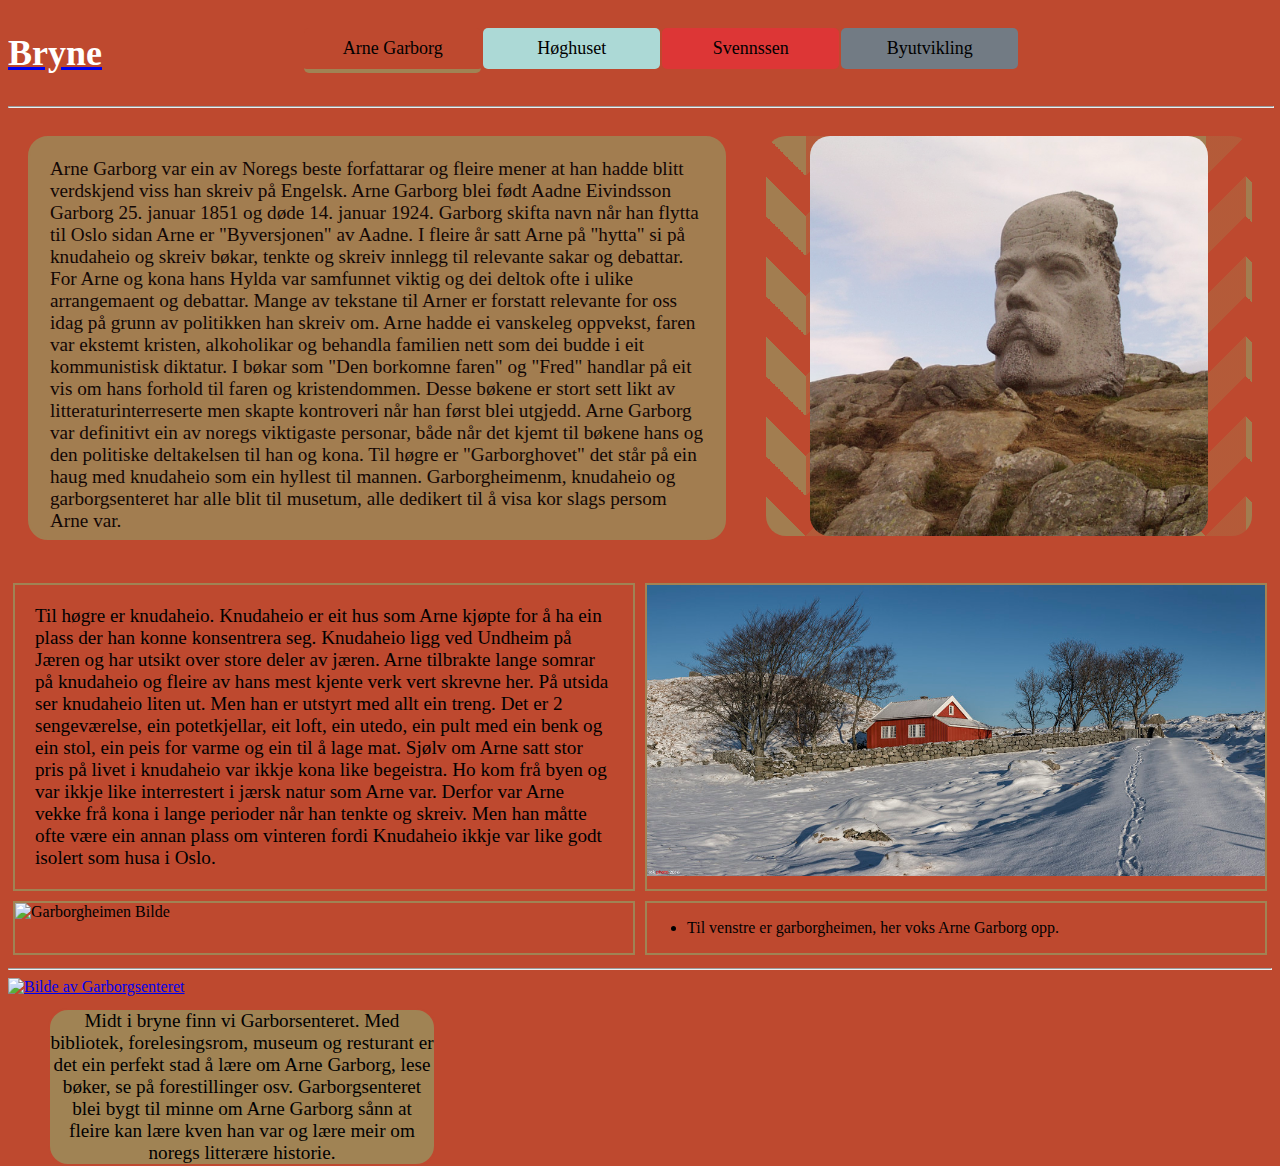
==== Undersider/ArneGarborg/ArneGarborg.html @ b82c8164 "op" ====
<!DOCTYPE html>
<html lang="no">
<head>
    <meta charset="utf-8">
    <title>Arne Garborg</title>
    <link rel="stylesheet" href="./ArneGarborg.css">
    <link rel="stylesheet" href="../../Global/global.css">
</head>
    <body>
        <div id="overskrift">
            <a href="../../index.html"><h1 style="text-align: left;">Bryne</h1></a>
            <div class="linkTilSider">
                <a href="../ArneGarborg/ArneGarborg.html">Arne Garborg</a> 
            </div>
            <div class="linkTilSider">
                <a href="../Høghuset/Vurderinger/Vurdering uke 42 til 44/Undersider/Høghuset/Høghuset.html">Høghuset</a>
            </div>
            <div class="linkTilSider">
                <a href="../Svenssen/svenssen.html">Svennssen</a>
            </div>
            <div class="linkTilSider">
                <a href="../Byutvikling/Byutvikling.html">Byutvikling</a>
            </div>
        </div>
        <hr style="width: 100%;">
        <div class="flexbox">
            <div class="flexbox"> <!-- Info om Arne Garborg og bilde av garboghodet -->
                <div class="boks garborinfo">
                    <p>Arne Garborg var ein av Noregs beste forfattarar og fleire mener at han hadde blitt verdskjend viss han skreiv på Engelsk.
                        Arne Garborg blei født Aadne Eivindsson Garborg 25. januar 1851 og døde 14. januar 1924. Garborg skifta navn når han flytta til Oslo sidan Arne er "Byversjonen" av Aadne.
                        I fleire år satt Arne på "hytta" si på knudaheio og skreiv bøkar, tenkte og skreiv innlegg til relevante sakar og debattar.
                        For Arne og kona hans Hylda var samfunnet viktig og dei deltok ofte i ulike arrangemaent og debattar. Mange av tekstane til Arner er forstatt relevante for oss idag på grunn av politikken han skreiv om.
                        Arne hadde ei vanskeleg oppvekst, faren var ekstemt kristen, alkoholikar og behandla familien nett som dei budde i eit kommunistisk diktatur. 
                        I bøkar som "Den borkomne faren" og "Fred" handlar på eit vis om hans forhold til faren og kristendommen. Desse bøkene er stort sett likt av litteraturinterreserte men skapte kontroveri når han først blei utgjedd.
                        Arne Garborg var definitivt ein av noregs viktigaste personar, både når det kjemt til bøkene hans og den politiske deltakelsen til han og kona.
                        Til høgre er "Garborghovet" det står på ein haug med knudaheio som ein hyllest til mannen. Garborgheimenm, knudaheio og garborgsenteret har alle blit til musetum, alle dedikert til å visa kor slags persom Arne var.

                    </p>
                </div>
                <div class="boks garborghodet">
                    <a href="https://www.google.com/url?sa=i&url=http%3A%2F%2Fmaja2191.blogspot.com%2F2017%2F10%2Fknudaheio-med-all-denne-fagre-utstyn.html&psig=AOvVaw1lGhO2DUDl9wUMzp5zLU7r&ust=1667601231533000&source=images&cd=vfe&ved=0CAwQjRxqFwoTCOjz8-mIk_sCFQAAAAAdAAAAABAE">
                        <img id="garborgbilde" src="./Bidler/GarborgHodetRedigert.jpg" alt="Bilde av Garborhåve med knudaheio">
                    </a>
                </div>
            </div>
            <div style="width: 100%;"> <!-- Gjør at br fungerer i flexbox -->
                <br>
            </div>
            <div class="flexbox"> <!-- Knudaheio og Garborgheimen -->
                <div class="knudaheio info">
                    <p>
                        Til høgre er knudaheio. Knudaheio er eit hus som Arne kjøpte for å ha ein plass der han konne konsentrera seg. Knudaheio ligg ved Undheim på Jæren og har utsikt over store deler av jæren.
                        Arne tilbrakte lange somrar på knudaheio og fleire av hans mest kjente verk vert skrevne her. På utsida ser knudaheio liten ut. Men han er utstyrt med allt ein treng. Det er 2 sengeværelse,
                        ein potetkjellar, eit loft, ein utedo, ein pult med ein benk og ein stol, ein peis for varme og ein til å lage mat. Sjølv om Arne satt stor pris på livet i knudaheio var ikkje kona like begeistra.
                        Ho kom frå byen og var ikkje like interrestert i jærsk natur som Arne var. Derfor var Arne vekke frå kona i lange perioder når han tenkte og skreiv. Men han måtte ofte være ein annan plass om vinteren fordi Knudaheio ikkje var like godt isolert som husa i Oslo.
                    </p>  

                </div>
                <div class="knudaheio bilde"> 
                    <img src="./Bidler/KnudaheioTemp.jpg" alt="Knudaheio bilde">
                </div>
            </div>

            <br style="flex-basis: 100%;">

            <div class="garborgheimen bilde">
                <img src="./Bidler/garborheimen.jpg" alt="Garborgheimen Bilde">
            </div>
            <div class="garborgheimen info"> 
                <p style="margin: 10px;">
                   <ul>
                        <li>Til venstre er garborgheimen, her voks Arne Garborg opp.</li>
                   </ul> 
                </p>
            </div>
            <hr style="width: 100%;">
            <div id="garborsenteret" style="width: 100%;">
                <p id="garborgsenterettekst"> Midt i bryne finn vi Garborsenteret. Med bibliotek, forelesingsrom, museum og resturant er det ein perfekt stad å lære om Arne Garborg, lese bøker, se på forestillinger osv.
                    Garborgsenteret blei bygt til minne om Arne Garborg sånn at fleire kan lære kven han var og lære meir om noregs litterære historie.
                </p>
                <a href="https://www.jaermuseet.no/garborgsenteret/wp-content/uploads/sites/2/2015/01/fasade-garborgsenteret.jpg">
                    <img width="100%" src="C:\Users\balib\Dropbox\PC\Documents\Skule\It\Github\Skule\Vurderinger\Vurdering uke 42 til 44\Undersider\ArneGarborg\Bidler\fasade-garborgsenteret.jpg" alt="Bilde av Garborgsenteret">
                </a>
            </div>
        </div>
    </body>
</html>
---- Undersider/ArneGarborg/ArneGarborg.css ----
body{
    background-color: #be492f;
}
.linkTilSider:nth-child(2){
    border-bottom: #a08354 4px solid;
}
div{
    overflow: hidden;
}

.flexbox{
    display: flex;
    flex-wrap: wrap;
    height: auto;
    width: 100%;
    flex-direction: row;
}
#bok{
    width: 40px;
    height: auto;
    margin-left: 10vw
}
#tittel{
    font-size: 60px;
    width: 100%;
    text-align: center;
}
.boks p{
    font-size: larger;
    margin: 20px;
}

.boks{
    flex: 1;
    height: 400px;
    border: 2px solid #a08354;
    border-radius: 20px;
    margin: 20px;
    background-color: #a08354;
    opacity: 0.9;
    
}
.boks:nth-child(2){
    flex: 0.7;
    text-align: center;
    border: none;
    background: linear-gradient(135deg, #a0835455 25%, transparent 25%) -40px 0/ 80px 80px, linear-gradient(225deg, #a08354 25%, transparent 25%) -40px 0/ 80px 80px, linear-gradient(315deg, #a0835455 25%, transparent 25%) 0px 0/ 80px 80px, linear-gradient(45deg, #a08354 25%, #be492f 25%) 0px 0/ 80px 80px;
}
.boks:nth-child(2) img{
    object-fit: cover;
    max-width: 100%;
    max-height: 100%;
    border-radius: 20px;
}
.knudaheio{
    flex: 1;
    border: 2px solid #a08354;
    height: auto;
    margin: 5px;
}
.knudaheio p{
    font-size: larger;
    margin: 20px;
}
.knudaheio:nth-child(2){

}
.knudaheio:nth-child(2) img{
    max-width: 100%;
    max-height: 100%;
}
.garborgheimen{
    flex: 1;
    border: 2px solid #a08354;
    height: auto;
    margin: 5px;
}
.garborgheimen:nth-child(3){

}
.garborgheimen img{
    max-width: 100%;
    max-height: 100%;
}
#garborgsenterettekst{
    position: absolute; 
    text-align: center;
    border: 2px solid #be492f;
    border-radius: 20px;
    margin-left: 40px;
    margin-right: 40px;
    width: 30%;
    margin-top: 30px;
    background-color: #a08354;
    font-size: larger;
}
---- Global/global.css ----
.bildereferanse{
    height: auto;
    width: 90%;
    border: 1px solid black;
    background-color: white;
    margin: 0;
    font-size: smaller;
}
#overskrift h1{
    text-align: top;
    color: white;
}
#overskrift{
    flex-basis: 100%;
    flex-wrap: nowrap;
    font-size: large;
    display: flex;
    flex-wrap: wrap;
    width: 80%;
}
.linkTilSider a{
    color: black;
    text-decoration: none;
    width: 100%;
    height: 100%;
}
.linkTilSider{
    flex: 1;
    background-color: #acd9d6;
    text-align: center;
    margin: 1px;
    border-radius: 5px;
    padding: 10px 10px 10px 10px;
    height: 100%;
    margin-top: 20px;
}
.linkTilSider:nth-child(2){
    background-color: #be492f;
    margin-left: 20%;
}
.linkTilSider:nth-child(2):hover{
    border-bottom: #a08354 4px solid;
}
.linkTilSider:nth-child(3):hover{
    border-bottom: #6d9a86 4px solid;
}
.linkTilSider:nth-child(4){
    background-color: #dd3636;
}
.linkTilSider:nth-child(4):hover{
    border-bottom: black 4px solid;
}
.linkTilSider:nth-child(5){
    background-color: #727b84;
}
.linkTilSider:nth-child(5):hover{
    border-bottom: #d0d5d9 4px solid;
}
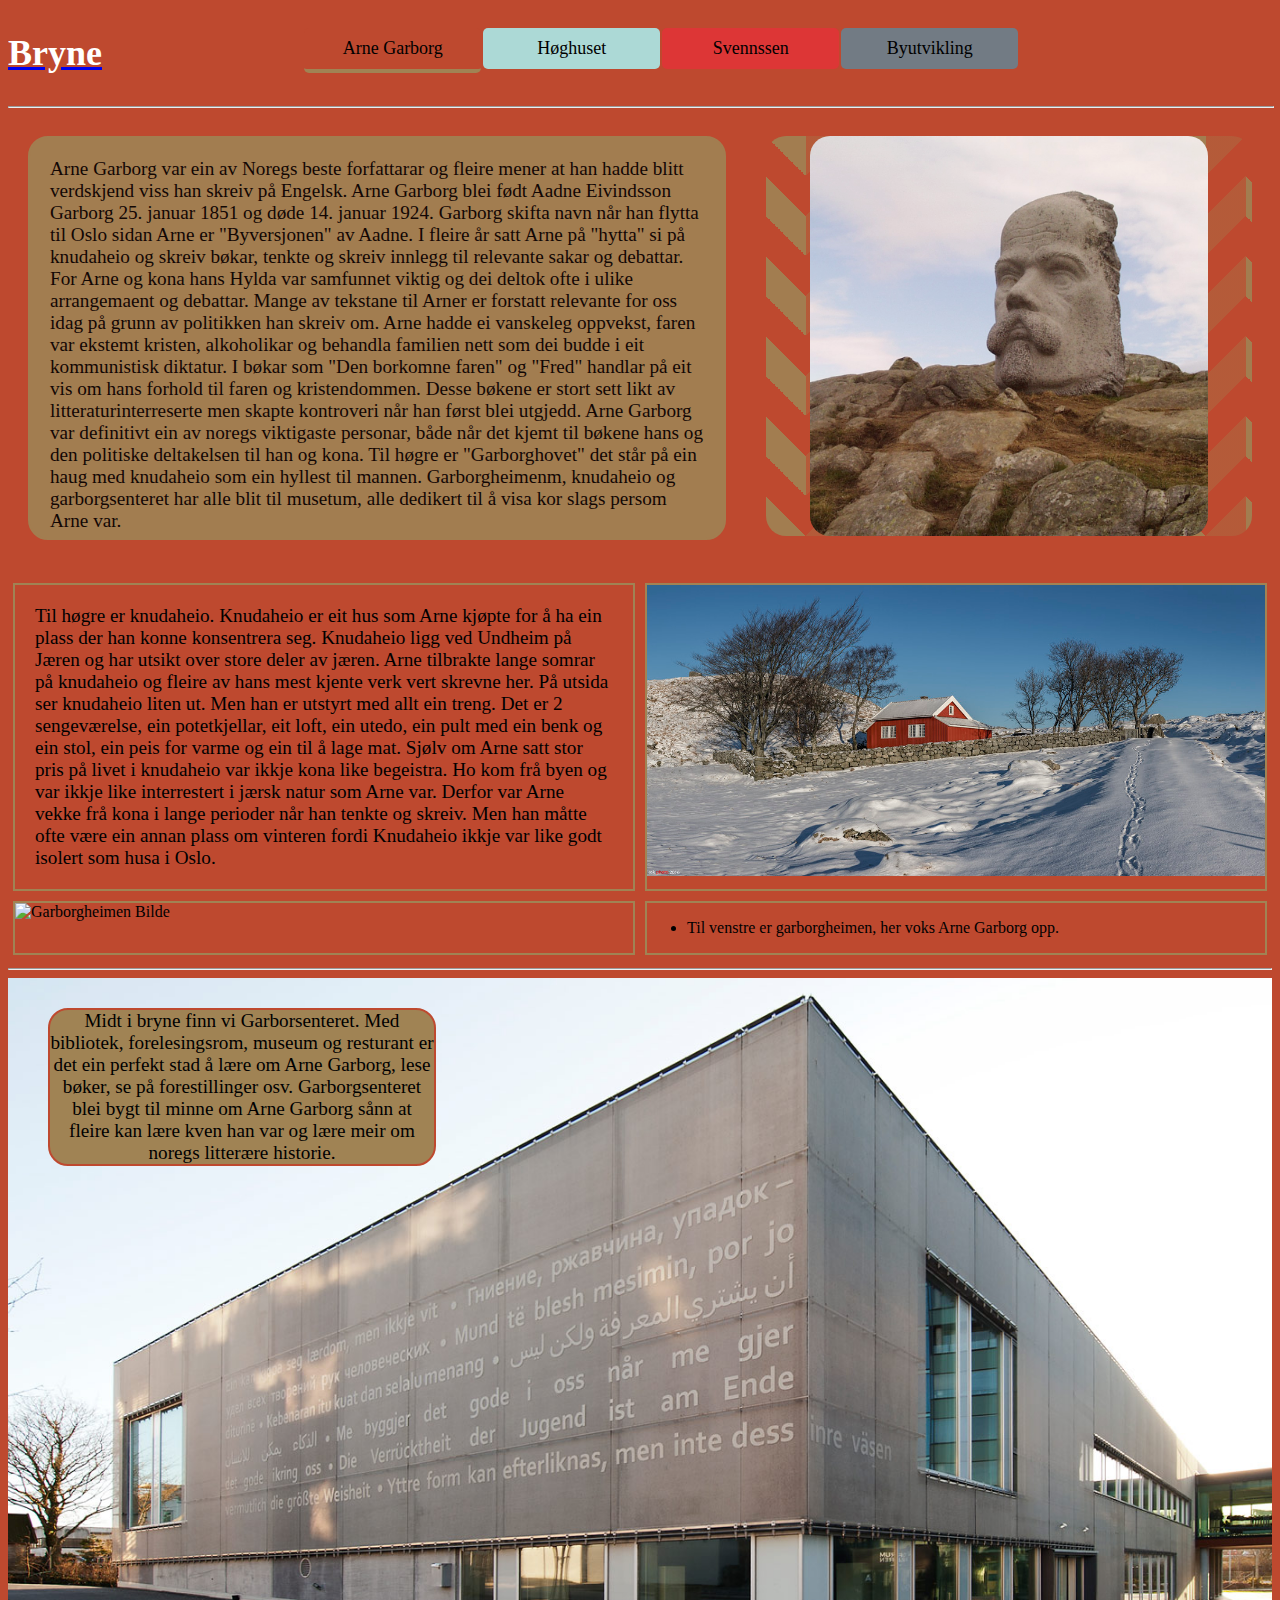
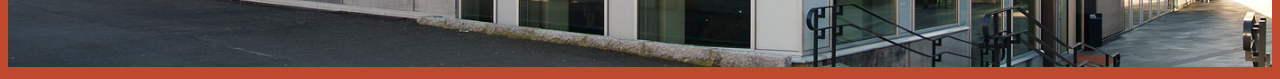
==== commit 0e1a5e71: "fikset bildelinker" ====
--- a/Undersider/ArneGarborg/ArneGarborg.html
+++ b/Undersider/ArneGarborg/ArneGarborg.html
@@ -79,7 +79,7 @@
                     Garborgsenteret blei bygt til minne om Arne Garborg sånn at fleire kan lære kven han var og lære meir om noregs litterære historie.
                 </p>
                 <a href="https://www.jaermuseet.no/garborgsenteret/wp-content/uploads/sites/2/2015/01/fasade-garborgsenteret.jpg">
-                    <img width="100%" src="C:\Users\balib\Dropbox\PC\Documents\Skule\It\Github\Skule\Vurderinger\Vurdering uke 42 til 44\Undersider\ArneGarborg\Bidler\fasade-garborgsenteret.jpg" alt="Bilde av Garborgsenteret">
+                    <img width="100%" src="./Bidler/fasade-garborgsenteret.jpg" alt="Bilde av Garborgsenteret">
                 </a>
             </div>
         </div>
